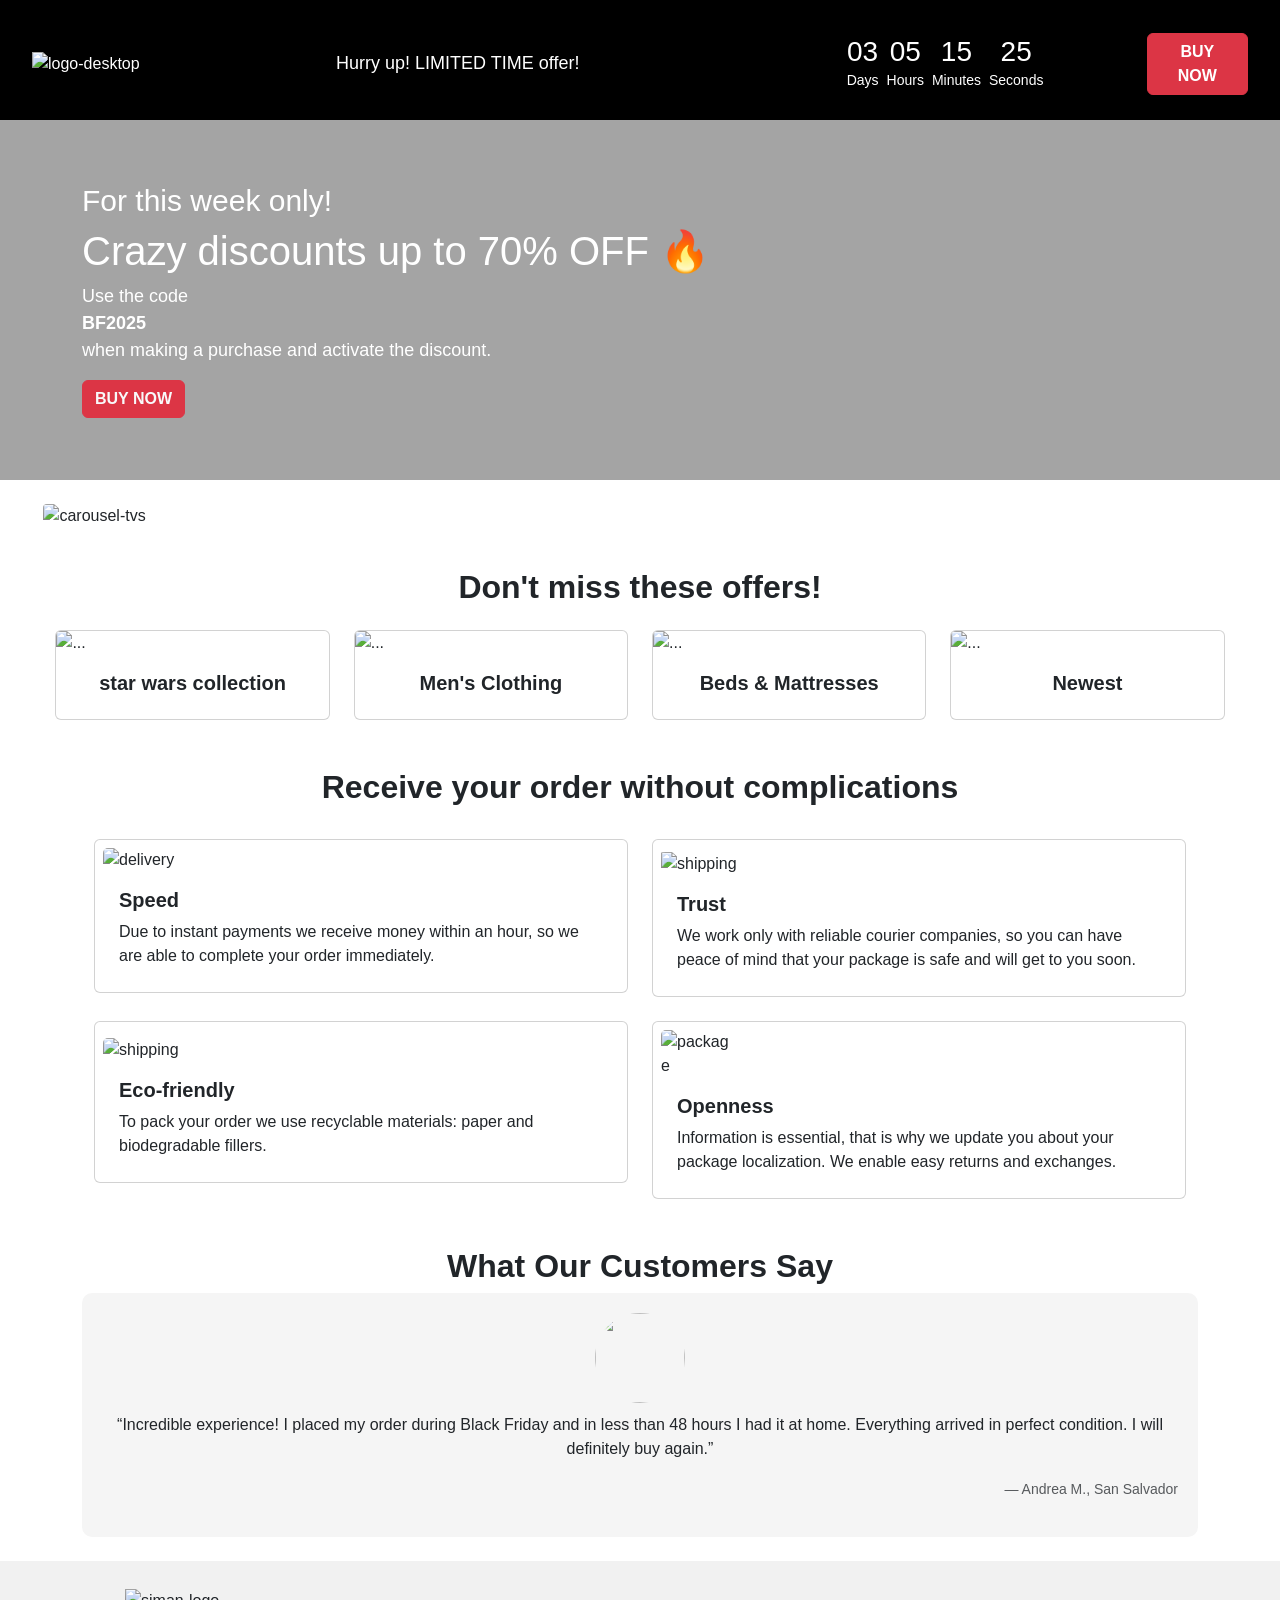
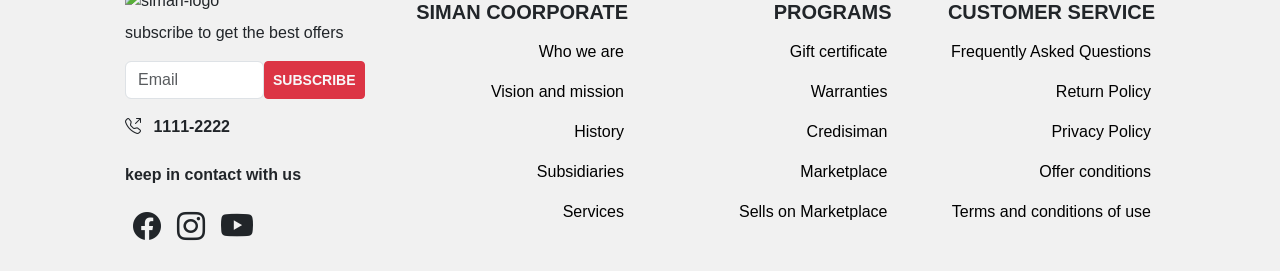
==== index.html @ e0611fde "pagina principal" ====
<!DOCTYPE html>
<html lang="en">

<head>
    <meta charset="UTF-8">
    <meta name="viewport" content="width=device-width, initial-scale=1.0">
    <!-- bootstrap -->
    <link href="https://cdn.jsdelivr.net/npm/bootstrap@5.3.5/dist/css/bootstrap.min.css" rel="stylesheet"
        integrity="sha384-SgOJa3DmI69IUzQ2PVdRZhwQ+dy64/BUtbMJw1MZ8t5HZApcHrRKUc4W0kG879m7" crossorigin="anonymous">
    <!-- my css -->
    <link rel="stylesheet" href="./styles/main.css">

    <!-- icons -->
    <link rel="stylesheet" href="https://cdn.jsdelivr.net/npm/bootstrap-icons@1.10.5/font/bootstrap-icons.css">
    <title>Siman</title>

    <!-- favicon -->
    <link rel="shortcut icon"
        href="https://simanguatemala.vtexassets.com/assets/vtex.file-manager-graphql/images/2375d2b0-a2b3-4b25-a170-7aece2678633___c0e8cd3ea762f9db4b2bd7751174f7fa.svg"
        type="image/x-icon">
</head>

<body>

    <header>
        <nav class="navbar navbar-expand-lg bg-black" style="height: 120px;">
            <div class=" d-flex flex-column flex-md-row justify-content-between w-100 px-2">

                <div class="d-flex justify-content-between px-1 logo  d-lg-none">

                    </figure>
                        <img
                        src="https://simanguatemala.vtexassets.com/assets/vtex.file-manager-graphql/images/2375d2b0-a2b3-4b25-a170-7aece2678633___c0e8cd3ea762f9db4b2bd7751174f7fa.svg"
                        alt="siman-logo" class="img-fluid" style="max-width: 40px;" />

                    </figure>

                    <div class="d-flex text-center text-white d-md-none">
                        <h3 class="fs-3 m-0">03 <span class="timerText d-block m-1">Days</span></h3>
                        <h3 class="fs-3 m-0">05 <span class="timerText d-block m-1">Hours</span></h3>
                        <h3 class="fs-3 m-0">15 <span class="timerText d-block m-1">Minutes</span></h3>
                        <h3 class="fs-3 m-0">25 <span class="timerText d-block m-1">Seconds</span></h3>
                    </div>

                </div>

                <div class="text-white d-flex justify-content-between align-items-center  px-1 px-lg-4 mt-2 w-100">
                    <figure class="m-0 d-none d-lg-flex col-lg-3">
                        <img class="d-none d-md-block"
                            src="https://simanguatemala.vtexassets.com/assets/vtex.file-manager-graphql/images/c151d70c-7b00-42c3-a882-f98269ffe7f4___5846d44646cb98de410f65258cc00608.png"
                            alt="logo-desktop" class="img-fluid" />
                    </figure>
                    <h3 class="subparagraph m-0 col-lg-5 py-1">Hurry up! LIMITED TIME offer!</h3>
                    <div class="text-center text-white d-none d-md-flex col-lg-3">
                        <h3 class="fs-3 m-0">03 <span class="timerText d-block m-1">Days</span></h3>
                        <h3 class="fs-3 m-0">05 <span class="timerText d-block m-1">Hours</span></h3>
                        <h3 class="fs-3 m-0">15 <span class="timerText d-block m-1">Minutes</span></h3>
                        <h3 class="fs-3 m-0">25 <span class="timerText d-block m-1">Seconds</span></h3>
                    </div>
                    <button class="btn btn-danger col-lg-1 fw-semibold">BUY NOW</button>
                </div>

            </div>

        </nav>
    </header>

    <main class="w-100">

        <!-- HERO-->
        <section class="banner-hero">

            <!-- opacidad de la img de fondo -->
            <div
                class="lamina text-white text-center text-md-start d-flex flex-column justify-content-center align-items-md-start align-items-center">
                <div class="container">
                    <h3 class="subtitle">For this week only!</h3>
                    <h2 class="title">Crazy discounts up to 70% OFF 🔥</h2>
                    <p class="paragraph">Use the code <strong class="d-block">BF2025</strong> when making a purchase and
                        activate the discount.</p>
                    <button class="btn btn-danger text-light fw-bold">BUY NOW</button>
                </div>
            </div>
        </section>

        <!-- carusel-->
        <section class="container-fluid mx-auto my-4 ">
            <div id="carouselExampleSlidesOnly" class="carousel carousel-container mx-auto" data-bs-ride="carousel">
                <div class="carousel-inner">

                    <div class="carousel-item active">
                        <img src="https://siman.vtexassets.com/assets/vtex.file-manager-graphql/images/6f7001d1-128c-4ab1-9ff2-ef547329f4e7___56264598fd216ab761a9d18d8c3f5a6c.jpg"
                            class=" d-block w-100 rounded-1 slider" alt="carousel-tvs">
                    </div>

                    <div class="carousel-item">
                        <img src="https://siman.vtexassets.com/assets/vtex.file-manager-graphql/images/10d3866e-780d-4ff4-9b44-32d7856db3ae___f305068f419e68d289090543e8f58491.jpg"
                            class=" d-block w-100 rounded-1 slider" alt="...">
                    </div>

                    <div class="carousel-item">
                        <img src="https://siman.vtexassets.com/assets/vtex.file-manager-graphql/images/edbb22e2-846d-451b-b37d-32501461c426___fb25026bf1b5ef77dd67f1fc017c4de9.jpg"
                            class=" d-block w-100 rounded-1 slider" alt="carousel-shopping">
                    </div>

                    <div class="carousel-item">
                        <img src="https://siman.vtexassets.com/assets/vtex.file-manager-graphql/images/4b75fe16-61e9-479e-aab6-c6a4507075b6___f74003b391074f9dd57bf26e7749eea3.jpg"
                            class=" d-block w-100 rounded-1 slider" alt="carousel-technology">
                    </div>

                    <div class="carousel-item">
                        <img src="https://siman.vtexassets.com/assets/vtex.file-manager-graphql/images/e92a4690-eecb-4d82-93f4-673f817ba41b___4211794817fa75a962bf7804fd8b048a.jpg"
                            class=" d-block w-100 rounded-1 slider" alt="carousel-shopping-mom">

                    </div>
                </div>
            </div>
        </section>

        <!-- OFFERS-->
        <section class="container-fluid my-4">
            <h2 class="fw-bold text-center px-lg-5 px-2 py-3">Don't miss these offers!</h2>

            <div class="carousel-container mx-auto row row-cols-1 row-cols-md-3 g-4">
                <div class="col-lg-3">
                    <div class="card h-100">
                      <img src="https://siman.vtexassets.com/assets/vtex.file-manager-graphql/images/a5896a5b-a646-4508-abb0-cfd1aef39f34___0626224685376d27051ca7a3bee8a0e3.jpg" class="card-img-top img-fluid" alt="...">
                      <div class="card-body">
                        <h5 class="card-title fw-bold text-center">star wars collection</h5>
                      </div>
                    </div>
                  </div>
                  <div class="col-lg-3">
                    <div class="card h-100">
                      <img src="https://siman.vtexassets.com/assets/vtex.file-manager-graphql/images/72e131b5-3e9c-4866-bfa4-a7da89e3225e___5820b19063c8df9c1450b0782ba9af15.jpg" class="card-img-top img-fluid" alt="...">
                      <div class="card-body">
                        <h5 class="card-title fw-bold text-center">Men's Clothing</h5>
                      </div>
                    </div>
                  </div>
                  <div class="col-lg-3">
                    <div class="card h-100">
                      <img src="https://siman.vtexassets.com/assets/vtex.file-manager-graphql/images/a4f73723-9407-4871-9941-9624b94eb8b2___e03c885f6e05a04b9e3608270b5a87d6.jpg" class="card-img-top img-fluid" alt="...">
                      <div class="card-body">
                        <h5 class="card-title fw-bold text-center ">Beds & Mattresses</h5>
                      </div>
                    </div>
                  </div>
                  <div class="col-lg-3">
                    <div class="card h-100">
                      <img src="https://siman.vtexassets.com/assets/vtex.file-manager-graphql/images/61fa0b80-9a04-483b-a88e-e873e9d929a5___f060fc1db411041b779e2f3b0fcc8e10.jpg" class="card-img-top img-fluid" alt="...">
                      <div class="card-body">
                        <h5 class="card-title fw-bold text-center">Newest</h5>
                      </div>
                    </div>
                  </div>
            </div>
            

        </section>

        <!-- DELIVERY & CUSTOMERS (pendiente del texto)-->
        <section class="container-fluid my-5">
            <h2 class="px-lg-5 px-3 text-center  fw-bold">Receive your order without complications</h2>
            <div class="container mx-auto row row-cols-1 row-cols-md-2 g-4 mt-2">
                <div class="col-lg-6">
                  <div class="card p-2">
                    <img src="https://cdn-icons-png.flaticon.com/512/5952/5952766.png" class="card-img-top img-fluid" alt="delivery" style="max-width: 107px;">
                    <div class="card-body">
                      <h5 class="card-title fw-bold">Speed</h5>
                      <p class="card-text">Due to instant payments we receive money within an hour, so we are able to complete your order immediately.</p>
                    </div>
                  </div>
                </div>
                <div class="col-lg-6">
                  <div class="card p-2">
                    <img src="https://cdn-icons-png.flaticon.com/256/4586/4586091.png" class="card-img-top img-fluid pt-1" alt="shipping" style="max-width: 80px;">
                    <div class="card-body">
                      <h5 class="card-title fw-bold">Trust</h5>
                      <p class="card-text">We work only with reliable courier companies, so you can have peace of mind that your package is safe and will get to you soon.</p>
                    </div>
                  </div>
                </div>
                <div class="col-lg-6">
                  <div class="card p-2">
                    <img src="https://cdn-icons-png.flaticon.com/512/3566/3566778.png" class="card-img-top img-fluid mt-2" alt="shipping" style="max-width: 90px;">
                    <div class="card-body">
                      <h5 class="card-title fw-bold">Eco-friendly</h5>
                      <p class="card-text">To pack your order we use recyclable materials: paper and biodegradable fillers.</p>
                    </div>
                  </div>
                </div>
                <div class="col-lg-6">
                  <div class="card p-2">
                    <img src="https://cdn-icons-png.flaticon.com/512/11744/11744180.png" class="card-img-top img-fluid" alt="package" style="max-width: 75px;">
                    <div class="card-body">
                      <h5 class="card-title fw-bold">Openness</h5>
                      <p class="card-text">Information is essential, that is why we update you about your package localization. We enable easy returns and exchanges.</p>
                    </div>
                  </div>
                </div>
              </div>
        </section>

        <!-- CUSTOMERS' OPINIONS -->
        <section class="container-fluid my-4">
            <h2 class="fw-bold text-center">
                What Our Customers Say 
            </h2>
            <article class="container">
                <div class="customer">
                    <img src="https://plus.unsplash.com/premium_photo-1690407617542-2f210cf20d7e?q=80&w=987&auto=format&fit=crop&ixlib=rb-4.0.3&ixid=M3wxMjA3fDB8MHxwaG90by1wYWdlfHx8fGVufDB8fHx8fA%3D%3D" alt="" class="img-fluid customer__img rounded-circle">
                    <p>“Incredible experience! I placed my order during Black Friday and in less than 48 hours I had it at home. Everything arrived in perfect condition. I will definitely buy again.”</p>
                    <p class="text-end "><small class="text-body-secondary">— Andrea M., San Salvador</small></p>
                </div>
            </article>
        </section>
        
    </main>

    <footer class="footer">

        <div class="footer__container row">

            <!-- logo - form - redes - apps -->
            
            <article class="col-md-12 col-lg-3 d-flex flex-column align-items-lg-start align-items-center ">
    
                <img src="https://praderaconcepcion.com/wp-content/uploads/2022/08/LOGO-SIMAN.png" alt="siman-logo" class="img-fluid my-2" style="max-width: 140px;">
    
                <p>subscribe to get the best offers</p>
    
                <form class="d-flex justify-content-center  mb-2">
                    <input type="email" class="form-control text-black" placeholder="Email" aria-label="Recipient's username" aria-describedby="button-addon2">
                    <button class="btn btn-danger btn-sm text-light fw-bold" type="button" id="button-addon2">SUBSCRIBE</button>
                </form>
    
                <span class="text-center text-lg-start fw-bold my-2"><i class="bi bi-telephone-outbound pe-2"></i> 1111-2222</span>
    
                <p class="text-center text-lg-start fw-bold mt-3">keep in contact with us</p>
    
                <!-- redes -->
                <div class=" d-flex justify-content-center justify-content-lg-start align-items-center px-2 gap-3">
                  <i class="bi bi-facebook fs-3"></i>
                  <i class="bi bi-instagram fs-3"></i>
                  <i class="bi bi-youtube fs-2"></i>
                </div>
    
            </article>
    
            <!-- siman coorporativo -->
            <article class="col-md-4 col-lg-3 d-flex justify-content-center flex-md-column align-items-lg-end my-2">
    
                <h5 class="fw-bold py-2 d-none d-md-block">SIMAN COORPORATE</h5>
    
                <p class="px-1"><a href="#" class="footer__links d-none d-md-block">Who we are</a></p>
                <p class="px-1"><a href="#" class="footer__links d-none d-md-block">Vision and mission</a></p>
                <p class="px-1"><a href="#" class="footer__links d-none d-md-block">History</a></p>
                <p class="px-1"><a href="#" class="footer__links d-none d-md-block">Subsidiaries</a></p>
                <p class="px-1"><a href="#" class="footer__links d-none d-md-block">Services</a></p>


                <div class="dropdown d-md-none">
                  <button class="btn btn-secondary dropdown-toggle" type="button" data-bs-toggle="dropdown" aria-expanded="false">
                    SIMAN COORPORATE
                  </button>
                  <ul class="dropdown-menu">
                    <li><a href="#" class="dropdown-item footer__links">Who we are</a></li>
                    <li><a href="#" class="dropdown-item footer__links">Vision and mission</a></li>
                    <li><a href="#" class="dropdown-item footer__links">History</a></li>
                    <li><a href="#" class="dropdown-item footer__links">Subsidiaries</a></li>
                    <li><a href="#" class="dropdown-item footer__links">Services</a></li>
                  </ul>
                </div>
                
            </article>
    
            <!-- programas -->
            <article class="col-md-4 col-lg-3 d-flex justify-content-center flex-md-column align-items-lg-end my-2">
    
                <h5 class="fw-bold py-2 d-none d-md-block">PROGRAMS</h5>
    
                <p class="px-1"><a href="#" class="footer__links d-none d-md-block">Gift certificate</a></p>
                <p class="px-1"><a href="#" class="footer__links d-none d-md-block">Warranties</a></p>
                <p class="px-1"><a href="#" class="footer__links d-none d-md-block">Credisiman</a></p>
                <p class="px-1"><a href="#" class="footer__links d-none d-md-block">Marketplace</a></p>
                <p class="px-1"><a href="#" class="footer__links d-none d-md-block">Sells on Marketplace</a></p>

                <div class="dropdown d-md-none">
                  <button class="btn btn-secondary dropdown-toggle" type="button" data-bs-toggle="dropdown" aria-expanded="false">
                    PROGRAMS
                  </button>
                  <ul class="dropdown-menu">
                    <li><a href="#" class="dropdown-item footer__links">Gift certificate</a></li>
                    <li><a href="#" class="dropdown-item footer__links">Warranties</a></li>
                    <li><a href="#" class="dropdown-item footer__links">Credisiman</a></li>
                    <li><a href="#" class="dropdown-item footer__links">Marketplace</a></li>
                    <li><a href="#" class="dropdown-item footer__links">Sells on Marketplace</a></li>
                  </ul>
                </div>
    
            </article>
    
            <!-- servicio al cliente -->
            <article class="col-md-4 col-lg-3 d-flex justify-content-center flex-md-column align-items-lg-end my-2">
    
                <h5 class="fw-bold py-2 d-none d-md-block">CUSTOMER SERVICE</h5>
    
                <p class="px-1"><a href="#" class="footer__links d-none d-md-block">Frequently Asked Questions</a></p>
                <p class="px-1"><a href="#" class="footer__links d-none d-md-block">Return Policy</a></p>
                <p class="px-1"><a href="#" class="footer__links d-none d-md-block">Privacy Policy</a></p>
                <p class="px-1"><a href="#" class="footer__links d-none d-md-block">Offer conditions</a></p>
                <p class="px-1"><a href="#" class="footer__links d-none d-md-block">Terms and conditions of use</a></p>

                <div class="dropdown d-md-none">
                  <button class="btn btn-secondary dropdown-toggle" type="button" data-bs-toggle="dropdown" aria-expanded="false">
                    PROGRAMS
                  </button>
                  <ul class="dropdown-menu">
                    <li><a href="#" class="dropdown-item footer__links">Frequently Asked Questions</a></li>
                    <li><a href="#" class="dropdown-item footer__links">Return Policy</a></li>
                    <li><a href="#" class="dropdown-item footer__links">Privacy Policy</a></li>
                    <li><a href="#" class="dropdown-item footer__links">Offer conditions</a></li>
                    <li><a href="#" class="dropdown-item footer__links">Terms and conditions of use</a></li>
                  </ul>
                </div>

            </article>
    
            </div>

    </footer>

    <!-- script -->
    <script src=" https://cdn.jsdelivr.net/npm/bootstrap@5.3.5/dist/js/bootstrap.bundle.min.js" integrity="sha384-k6d4wzSIapyDyv1kpU366/PK5hCdSbCRGRCMv+eplOQJWyd1fbcAu9OCUj5zNLiq" crossorigin="anonymous"></script>
</body>

</html>
---- styles/main.css ----
body{
    font-family: "Poppins", sans-serif;
}


input::placeholder{
    color: black ;
}

.timerText{
    font-size: 12px;
}

.subparagraph{
    font-size: 14px;
}

.logo{
    width: 100%;
}

/* mdias for timer and subparagraph */
@media (min-width: 768px) {
    .timerText{
        font-size: 14px;
    }
    .subparagraph{
        font-size: 18px;
    }

    .logo{
        width: 60px;
    }

    .title{
        font-size: 40px;
    }
    .subtitle{
        font-size: 30px;
    }
    .paragraph{
        font-size: 18px;
    }


}

.discount{
    font-size: 30px;
    font-weight: bold;
}

.banner-hero{
    background-image: url('https://images.unsplash.com/photo-1525562723836-dca67a71d5f1?q=80&w=1974&auto=format&fit=crop&ixlib=rb-4.0.3&ixid=M3wxMjA3fDB8MHxwaG90by1wYWdlfHx8fGVufDB8fHx8fA%3D%3D');
    height: 40vh;
    background-size: cover;
    background-position: center;
    background-repeat: no-repeat;
    width: 100%;
}

.lamina{
    width: 100%;
    height: 100%;
    background-color: rgba(0, 0, 0, 0.356);
}

.slider{
    height: 180px;
}

.carousel-container{
    width: 95%;
}

@media (min-width: 768px) {
    .slider{
        height: auto;
    }
    .footer{
        padding: 40px;
    }
}


/* customer */
.customer{
    background-color: #f5f5f5;
    padding: 20px;
    text-align: center;
    border-radius: 10px;
    position: relative;
}

.customer__img{
    width: 90px;
    height: 90px;
    object-fit: cover;
    object-position: top;
    margin-bottom: 10px;
}

.footer{
    background-color: #F1F1F1;
    padding: 20px;
}

.footer__container{
    width: 85%;
    margin: 0 auto;
}

.footer__links{
    text-decoration: none;
    color: black;
}

.footer__links:hover{
    transition: ease-in-out 0.3s;
    text-decoration: underline;
    color: #932121;
}
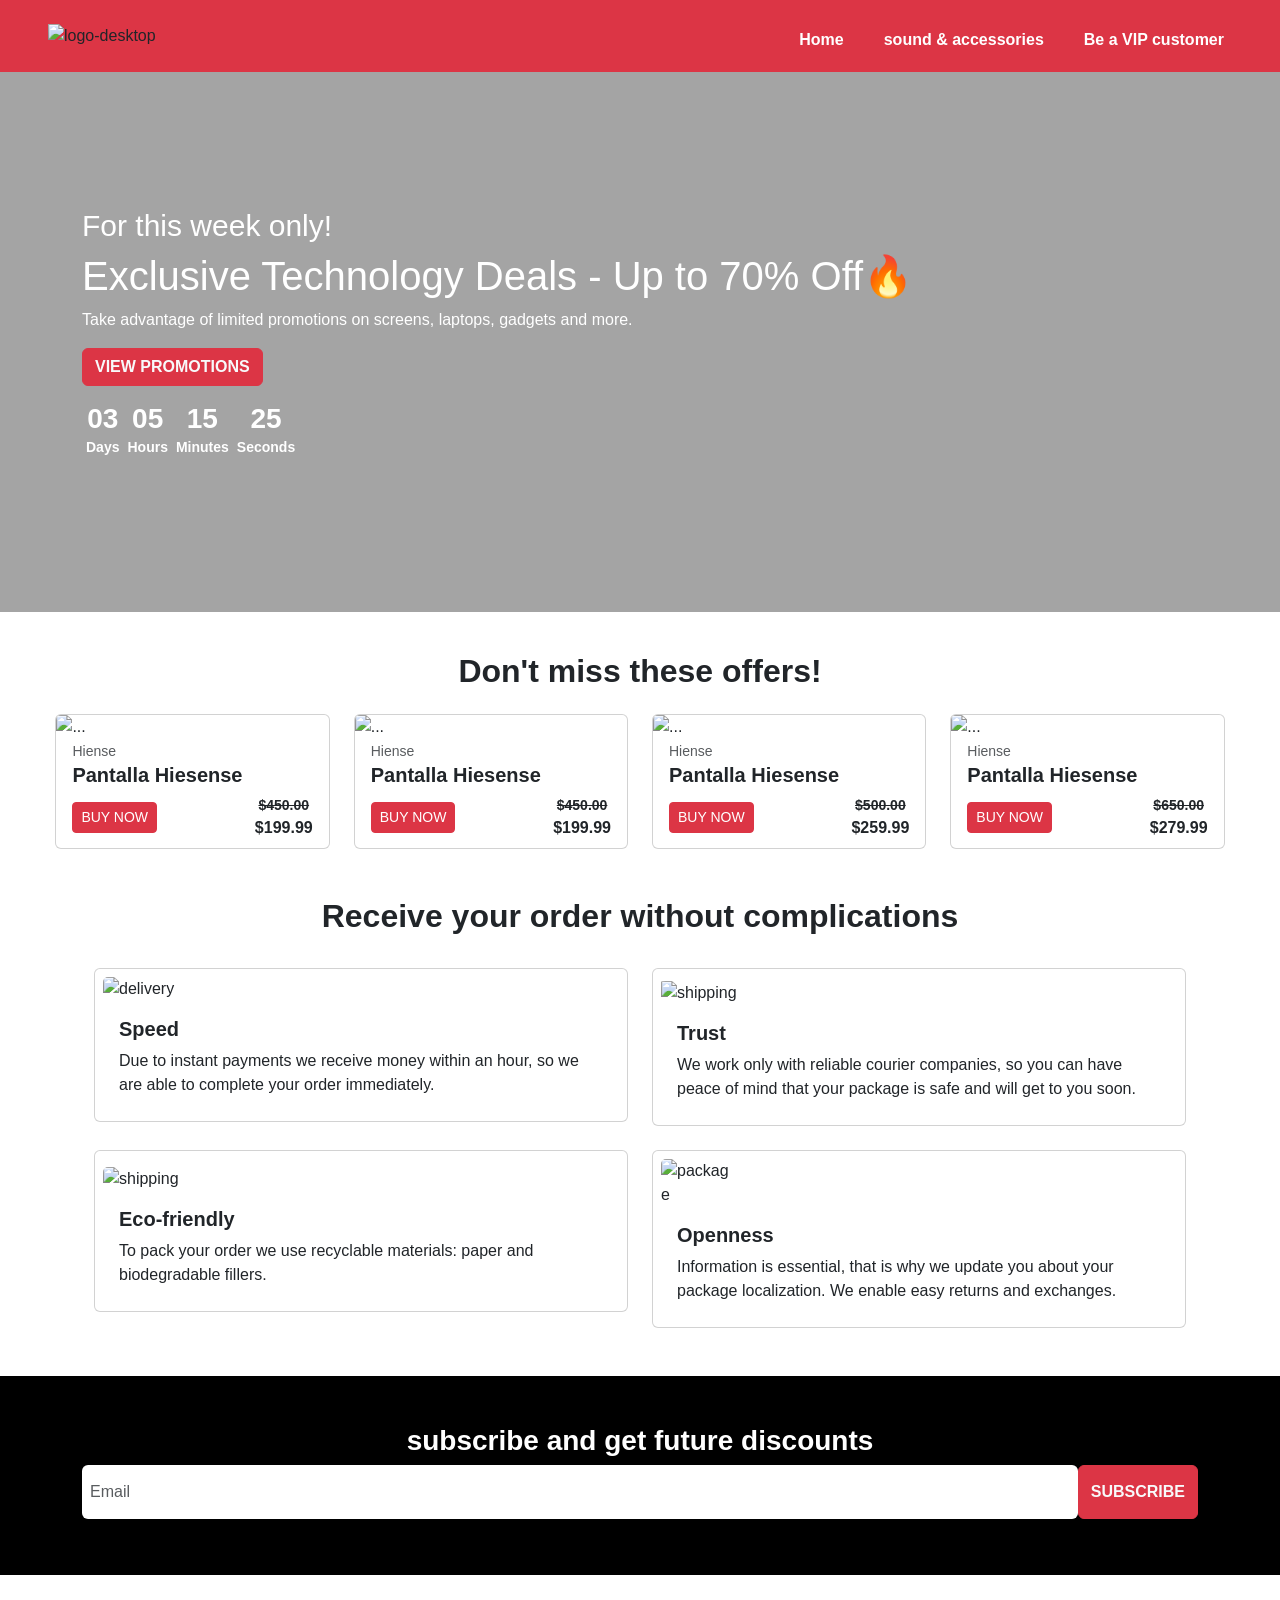
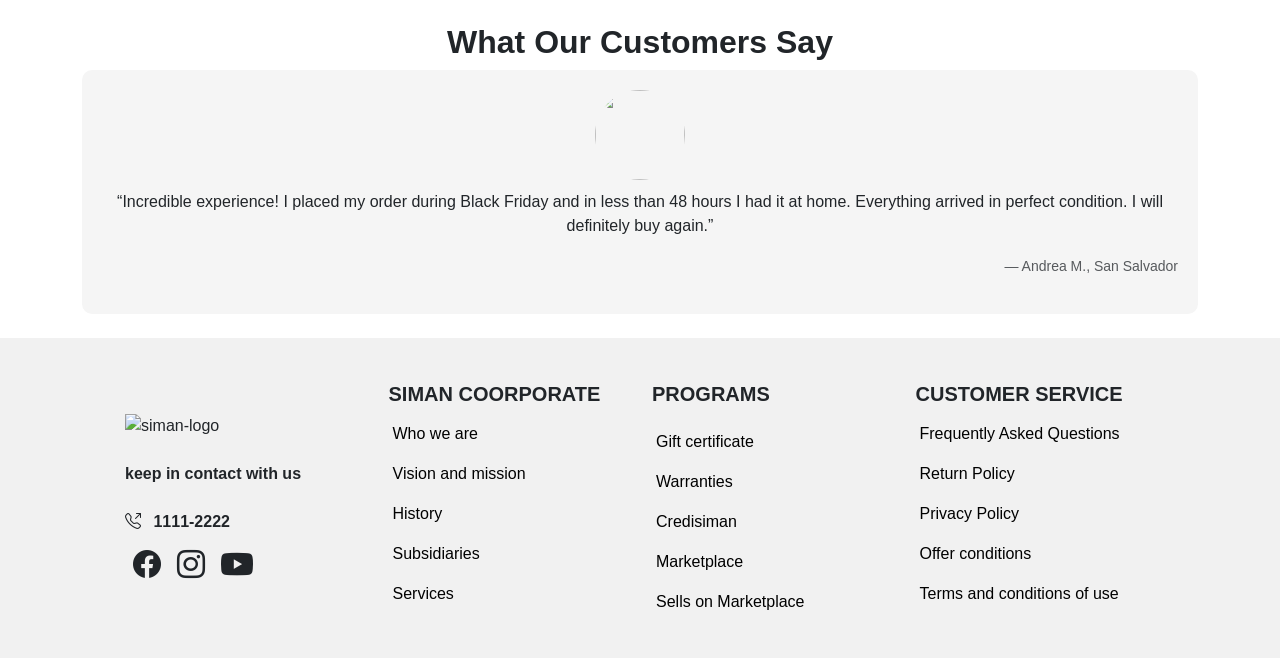
==== commit 38f75cf9: "pagina 3" ====
--- a/index.html
+++ b/index.html
@@ -23,137 +23,120 @@
 <body>
 
     <header>
-        <nav class="navbar navbar-expand-lg bg-black" style="height: 120px;">
-            <div class=" d-flex flex-column flex-md-row justify-content-between w-100 px-2">
-
-                <div class="d-flex justify-content-between px-1 logo  d-lg-none">
-
-                    </figure>
-                        <img
-                        src="https://simanguatemala.vtexassets.com/assets/vtex.file-manager-graphql/images/2375d2b0-a2b3-4b25-a170-7aece2678633___c0e8cd3ea762f9db4b2bd7751174f7fa.svg"
-                        alt="siman-logo" class="img-fluid" style="max-width: 40px;" />
-
-                    </figure>
-
-                    <div class="d-flex text-center text-white d-md-none">
-                        <h3 class="fs-3 m-0">03 <span class="timerText d-block m-1">Days</span></h3>
-                        <h3 class="fs-3 m-0">05 <span class="timerText d-block m-1">Hours</span></h3>
-                        <h3 class="fs-3 m-0">15 <span class="timerText d-block m-1">Minutes</span></h3>
-                        <h3 class="fs-3 m-0">25 <span class="timerText d-block m-1">Seconds</span></h3>
-                    </div>
-
-                </div>
-
-                <div class="text-white d-flex justify-content-between align-items-center  px-1 px-lg-4 mt-2 w-100">
-                    <figure class="m-0 d-none d-lg-flex col-lg-3">
-                        <img class="d-none d-md-block"
-                            src="https://simanguatemala.vtexassets.com/assets/vtex.file-manager-graphql/images/c151d70c-7b00-42c3-a882-f98269ffe7f4___5846d44646cb98de410f65258cc00608.png"
-                            alt="logo-desktop" class="img-fluid" />
-                    </figure>
-                    <h3 class="subparagraph m-0 col-lg-5 py-1">Hurry up! LIMITED TIME offer!</h3>
-                    <div class="text-center text-white d-none d-md-flex col-lg-3">
-                        <h3 class="fs-3 m-0">03 <span class="timerText d-block m-1">Days</span></h3>
-                        <h3 class="fs-3 m-0">05 <span class="timerText d-block m-1">Hours</span></h3>
-                        <h3 class="fs-3 m-0">15 <span class="timerText d-block m-1">Minutes</span></h3>
-                        <h3 class="fs-3 m-0">25 <span class="timerText d-block m-1">Seconds</span></h3>
-                    </div>
-                    <button class="btn btn-danger col-lg-1 fw-semibold">BUY NOW</button>
-                </div>
-
+        <nav class="navbar navbar-expand-lg bg-danger">
+          <div class="container-fluid px-2 px-lg-5 py-1">
+            <button class="navbar-toggler" type="button" data-bs-toggle="collapse" data-bs-target="#navbarSupportedContent" aria-controls="navbarSupportedContent" aria-expanded="false" aria-label="Toggle navigation" style="border: none;">
+              <span class="navbar-toggler-icon"></span>
+            </button>
+            </figure class="navbar-brand">
+              <img
+              src="https://simanguatemala.vtexassets.com/assets/vtex.file-manager-graphql/images/2375d2b0-a2b3-4b25-a170-7aece2678633___c0e8cd3ea762f9db4b2bd7751174f7fa.svg"
+              alt="siman-logo" class="img-fluid d-md-none" style="max-width: 40px;" />
+              <img class="d-none d-md-block"
+                    src="https://simanguatemala.vtexassets.com/assets/vtex.file-manager-graphql/images/c151d70c-7b00-42c3-a882-f98269ffe7f4___5846d44646cb98de410f65258cc00608.png"
+                    alt="logo-desktop" class="img-fluid" />
+            </figure>
+            <div class="collapse navbar-collapse" id="navbarSupportedContent">
+              <ul class="navbar-nav mb-2 mb-lg-0 w-100 d-flex justify-content-center justify-content-lg-end gap-lg-4 mt-2">
+                <li class="nav-item">
+                  <a class="nav-link text-white fw-semibold" aria-current="page" href="index.html">Home</a>
+                </li>
+                <li class="nav-item">
+                  <a class="nav-link text-white fw-semibold" href="sonido-accesorios.html">sound & accessories</a>
+                </li>
+                <li class="nav-item dropdown">
+                  <a class="nav-link text-white fw-semibold" href="vip-customer.html">Be a VIP customer</a>
+                </li>
+              </ul>
             </div>
-
+          </div>
         </nav>
     </header>
 
     <main class="w-100">
 
         <!-- HERO-->
-        <section class="banner-hero">
+        <section class="banner-hero position-relative">
 
             <!-- opacidad de la img de fondo -->
-            <div
-                class="lamina text-white text-center text-md-start d-flex flex-column justify-content-center align-items-md-start align-items-center">
-                <div class="container">
+            <div class="lamina text-white text-center text-md-start d-flex flex-column justify-content-center align-items-md-start align-items-center">
+              <div class="container">
                     <h3 class="subtitle">For this week only!</h3>
-                    <h2 class="title">Crazy discounts up to 70% OFF 🔥</h2>
-                    <p class="paragraph">Use the code <strong class="d-block">BF2025</strong> when making a purchase and
-                        activate the discount.</p>
-                    <button class="btn btn-danger text-light fw-bold">BUY NOW</button>
+                    <h2 class="title">Exclusive Technology Deals - Up to 70% Off🔥</h2>
+                    <p class="paragraph">Take advantage of limited promotions on screens, laptops, gadgets and more.</p>
+                    <button class="btn btn-danger text-light fw-bold">VIEW PROMOTIONS</button>
+
+                    <div class="d-flex text-center justify-content-center justify-content-md-start text-white py-3">
+                      <h3 class="fs-3 fw-bold m-0">03 <span class="timerText d-block m-1">Days</span></h3>
+                      <h3 class="fs-3 fw-bold m-0">05 <span class="timerText d-block m-1">Hours</span></h3>
+                      <h3 class="fs-3 fw-bold m-0">15 <span class="timerText d-block m-1">Minutes</span></h3>
+                      <h3 class="fs-3 fw-bold m-0">25 <span class="timerText d-block m-1">Seconds</span></h3>
+                  </div>
                 </div>
             </div>
         </section>
-
-        <!-- carusel-->
-        <section class="container-fluid mx-auto my-4 ">
-            <div id="carouselExampleSlidesOnly" class="carousel carousel-container mx-auto" data-bs-ride="carousel">
-                <div class="carousel-inner">
-
-                    <div class="carousel-item active">
-                        <img src="https://siman.vtexassets.com/assets/vtex.file-manager-graphql/images/6f7001d1-128c-4ab1-9ff2-ef547329f4e7___56264598fd216ab761a9d18d8c3f5a6c.jpg"
-                            class=" d-block w-100 rounded-1 slider" alt="carousel-tvs">
-                    </div>
-
-                    <div class="carousel-item">
-                        <img src="https://siman.vtexassets.com/assets/vtex.file-manager-graphql/images/10d3866e-780d-4ff4-9b44-32d7856db3ae___f305068f419e68d289090543e8f58491.jpg"
-                            class=" d-block w-100 rounded-1 slider" alt="...">
-                    </div>
-
-                    <div class="carousel-item">
-                        <img src="https://siman.vtexassets.com/assets/vtex.file-manager-graphql/images/edbb22e2-846d-451b-b37d-32501461c426___fb25026bf1b5ef77dd67f1fc017c4de9.jpg"
-                            class=" d-block w-100 rounded-1 slider" alt="carousel-shopping">
-                    </div>
-
-                    <div class="carousel-item">
-                        <img src="https://siman.vtexassets.com/assets/vtex.file-manager-graphql/images/4b75fe16-61e9-479e-aab6-c6a4507075b6___f74003b391074f9dd57bf26e7749eea3.jpg"
-                            class=" d-block w-100 rounded-1 slider" alt="carousel-technology">
-                    </div>
-
-                    <div class="carousel-item">
-                        <img src="https://siman.vtexassets.com/assets/vtex.file-manager-graphql/images/e92a4690-eecb-4d82-93f4-673f817ba41b___4211794817fa75a962bf7804fd8b048a.jpg"
-                            class=" d-block w-100 rounded-1 slider" alt="carousel-shopping-mom">
-
-                    </div>
-                </div>
-            </div>
-        </section>
-
         <!-- OFFERS-->
         <section class="container-fluid my-4">
             <h2 class="fw-bold text-center px-lg-5 px-2 py-3">Don't miss these offers!</h2>
 
             <div class="carousel-container mx-auto row row-cols-1 row-cols-md-3 g-4">
-                <div class="col-lg-3">
-                    <div class="card h-100">
-                      <img src="https://siman.vtexassets.com/assets/vtex.file-manager-graphql/images/a5896a5b-a646-4508-abb0-cfd1aef39f34___0626224685376d27051ca7a3bee8a0e3.jpg" class="card-img-top img-fluid" alt="...">
-                      <div class="card-body">
-                        <h5 class="card-title fw-bold text-center">star wars collection</h5>
+          
+                  <article class="col-lg-3">
+                    <div class="card h-100 pb-lg-2">
+                      <img src="https://buketomnisportpweb.s3.us-east-2.amazonaws.com/products-images/v0KqhSgwSC1aarg5xuGEpfZgW1sYm62bH7V1YrhY.png" class="card-img-top img-fluid" alt="...">
+                      <div class="card-body py-0">
+                        <span><small class="text-body-secondary">Hiense</small></span>
+                        <h5 class="card-title fw-bold">Pantalla Hiesense</h5>
+                        <div class="d-flex justify-content-between align-items-center">
+                          <button class="btn btn-danger btn-sm">BUY NOW</button>
+                          <p class="card-text fw-semibold discount text-center"> <span class="text-decoration-line-through price d-block">$450.00</span> $199.99</p>
+                        </div>
                       </div>
                     </div>
-                  </div>
-                  <div class="col-lg-3">
-                    <div class="card h-100">
-                      <img src="https://siman.vtexassets.com/assets/vtex.file-manager-graphql/images/72e131b5-3e9c-4866-bfa4-a7da89e3225e___5820b19063c8df9c1450b0782ba9af15.jpg" class="card-img-top img-fluid" alt="...">
-                      <div class="card-body">
-                        <h5 class="card-title fw-bold text-center">Men's Clothing</h5>
+                  </article>
+
+
+                  <article class="col-lg-3">
+                    <div class="card h-100 pb-lg-2">
+                      <img src="https://buketomnisportpweb.s3.us-east-2.amazonaws.com/products-images/POaSQ0wNvfHHqUzS5aSZHLSanGkJOWHsuVyJquL0.png" class="card-img-top img-fluid" alt="...">
+                      <div class="card-body py-0">
+                        <span><small class="text-body-secondary">Hiense</small></span>
+                        <h5 class="card-title fw-bold">Pantalla Hiesense</h5>
+                        <div class="d-flex justify-content-between align-items-center">
+                          <button class="btn btn-danger btn-sm">BUY NOW</button>
+                          <p class="card-text fw-semibold discount text-center"> <span class="text-decoration-line-through price d-block">$450.00</span> $199.99</p>
+                        </div>
                       </div>
                     </div>
-                  </div>
-                  <div class="col-lg-3">
-                    <div class="card h-100">
-                      <img src="https://siman.vtexassets.com/assets/vtex.file-manager-graphql/images/a4f73723-9407-4871-9941-9624b94eb8b2___e03c885f6e05a04b9e3608270b5a87d6.jpg" class="card-img-top img-fluid" alt="...">
-                      <div class="card-body">
-                        <h5 class="card-title fw-bold text-center ">Beds & Mattresses</h5>
+                  </article>
+
+                  <article class="col-lg-3">
+                    <div class="card h-100 pb-lg-2">
+                      <img src="https://www.tecnofacil.com.gt/media/catalog/product/5/0/50qd6n.png" class="card-img-top img-fluid" alt="...">
+                      <div class="card-body py-0">
+                        <span><small class="text-body-secondary">Hiense</small></span>
+                        <h5 class="card-title fw-bold">Pantalla Hiesense</h5>
+                        <div class="d-flex justify-content-between align-items-center">
+                          <button class="btn btn-danger btn-sm">BUY NOW</button>
+                          <p class="card-text fw-semibold discount text-center"> <span class="text-decoration-line-through price d-block">$500.00</span> $259.99</p>
+                        </div>
                       </div>
                     </div>
-                  </div>
-                  <div class="col-lg-3">
-                    <div class="card h-100">
-                      <img src="https://siman.vtexassets.com/assets/vtex.file-manager-graphql/images/61fa0b80-9a04-483b-a88e-e873e9d929a5___f060fc1db411041b779e2f3b0fcc8e10.jpg" class="card-img-top img-fluid" alt="...">
-                      <div class="card-body">
-                        <h5 class="card-title fw-bold text-center">Newest</h5>
+                  </article>
+
+                  <article class="col-lg-3">
+                    <div class="card h-100 pb-lg-2">
+                      <img src="https://www.tecnofacil.com.gt/media/catalog/product/5/5/55u6n.png" class="card-img-top img-fluid" alt="...">
+                      <div class="card-body py-0">
+                        <span><small class="text-body-secondary">Hiense</small></span>
+                        <h5 class="card-title fw-bold">Pantalla Hiesense</h5>
+                        <div class="d-flex justify-content-between align-items-center">
+                          <button class="btn btn-danger btn-sm">BUY NOW</button>
+                          <p class="card-text fw-semibold discount text-center"> <span class="text-decoration-line-through price d-block">$650.00</span> $279.99</p>
+                        </div>
                       </div>
                     </div>
-                  </div>
+                  </article>
             </div>
             
 
@@ -202,6 +185,19 @@
               </div>
         </section>
 
+        <section class="container-fluid my-5 bg-black text-white text-center py-5">
+          <h3 class="fw-bold">subscribe and get future discounts </h3>
+
+          <div class="container">
+            <form class="d-flex justify-content-center  mb-2">
+              <input type="email" class="form-control input__text" placeholder="Email" aria-label="Recipient's username" aria-describedby="button-addon2">
+              <button class="btn btn-danger fw-bold text-light fw-bold" type="button" id="button-addon2">SUBSCRIBE</button>
+            </form>
+          </div>
+
+
+        </section>
+
         <!-- CUSTOMERS' OPINIONS -->
         <section class="container-fluid my-4">
             <h2 class="fw-bold text-center">
@@ -224,21 +220,15 @@
 
             <!-- logo - form - redes - apps -->
             
-            <article class="col-md-12 col-lg-3 d-flex flex-column align-items-lg-start align-items-center ">
+            <article class="col-md-12 col-lg-3 d-flex flex-column align-items-lg-start justify-content-center align-items-center ">
     
                 <img src="https://praderaconcepcion.com/wp-content/uploads/2022/08/LOGO-SIMAN.png" alt="siman-logo" class="img-fluid my-2" style="max-width: 140px;">
     
-                <p>subscribe to get the best offers</p>
-    
-                <form class="d-flex justify-content-center  mb-2">
-                    <input type="email" class="form-control text-black" placeholder="Email" aria-label="Recipient's username" aria-describedby="button-addon2">
-                    <button class="btn btn-danger btn-sm text-light fw-bold" type="button" id="button-addon2">SUBSCRIBE</button>
-                </form>
+                <p class="text-center text-lg-start fw-bold mt-3">keep in contact with us</p>
     
                 <span class="text-center text-lg-start fw-bold my-2"><i class="bi bi-telephone-outbound pe-2"></i> 1111-2222</span>
     
-                <p class="text-center text-lg-start fw-bold mt-3">keep in contact with us</p>
-    
+
                 <!-- redes -->
                 <div class=" d-flex justify-content-center justify-content-lg-start align-items-center px-2 gap-3">
                   <i class="bi bi-facebook fs-3"></i>
@@ -249,7 +239,7 @@
             </article>
     
             <!-- siman coorporativo -->
-            <article class="col-md-4 col-lg-3 d-flex justify-content-center flex-md-column align-items-lg-end my-2">
+            <article class="col-md-4 col-lg-3 d-flex justify-content-center flex-md-column align-items-lg-start my-2">
     
                 <h5 class="fw-bold py-2 d-none d-md-block">SIMAN COORPORATE</h5>
     
@@ -276,9 +266,9 @@
             </article>
     
             <!-- programas -->
-            <article class="col-md-4 col-lg-3 d-flex justify-content-center flex-md-column align-items-lg-end my-2">
-    
-                <h5 class="fw-bold py-2 d-none d-md-block">PROGRAMS</h5>
+            <article class="col-md-4 col-lg-3 d-flex justify-content-center flex-md-column align-items-lg-start my-2">
+    
+                <h5 class="fw-bold py-3 d-none d-md-block">PROGRAMS</h5>
     
                 <p class="px-1"><a href="#" class="footer__links d-none d-md-block">Gift certificate</a></p>
                 <p class="px-1"><a href="#" class="footer__links d-none d-md-block">Warranties</a></p>
@@ -302,7 +292,7 @@
             </article>
     
             <!-- servicio al cliente -->
-            <article class="col-md-4 col-lg-3 d-flex justify-content-center flex-md-column align-items-lg-end my-2">
+            <article class="col-md-4 col-lg-3 d-flex justify-content-center flex-md-column align-items-lg-start my-2">
     
                 <h5 class="fw-bold py-2 d-none d-md-block">CUSTOMER SERVICE</h5>
     
--- a/styles/main.css
+++ b/styles/main.css
@@ -13,10 +13,6 @@
     font-size: 12px;
 }
 
-.subparagraph{
-    font-size: 14px;
-}
-
 .logo{
     width: 100%;
 }
@@ -25,9 +21,6 @@
 @media (min-width: 768px) {
     .timerText{
         font-size: 14px;
-    }
-    .subparagraph{
-        font-size: 18px;
     }
 
     .logo{
@@ -40,10 +33,15 @@
     .subtitle{
         font-size: 30px;
     }
-    .paragraph{
-        font-size: 18px;
+
+    /*  */
+
+    .slider{
+        height: auto;
     }
-
+    .footer{
+        padding: 40px;
+    }
 
 }
 
@@ -53,11 +51,10 @@
 }
 
 .banner-hero{
-    background-image: url('https://images.unsplash.com/photo-1525562723836-dca67a71d5f1?q=80&w=1974&auto=format&fit=crop&ixlib=rb-4.0.3&ixid=M3wxMjA3fDB8MHxwaG90by1wYWdlfHx8fGVufDB8fHx8fA%3D%3D');
-    height: 40vh;
+    background-image: url('https://images.unsplash.com/photo-1650091507687-5ea34d80e674?q=80&w=1932&auto=format&fit=crop&ixlib=rb-4.0.3&ixid=M3wxMjA3fDB8MHxwaG90by1wYWdlfHx8fGVufDB8fHx8fA%3D%3D');
+    height: 60vh;
     background-size: cover;
     background-position: center;
-    background-repeat: no-repeat;
     width: 100%;
 }
 
@@ -75,15 +72,25 @@
     width: 95%;
 }
 
-@media (min-width: 768px) {
-    .slider{
-        height: auto;
-    }
-    .footer{
-        padding: 40px;
-    }
+.price{
+    font-size: 14px;
+    font-weight: semi-bold;
 }
 
+.discount{
+    font-size: 16px;
+    font-weight: semi-bold;
+    
+}
+
+.input__text{
+    padding: 15px 8px;
+    border: none;
+}
+
+.card__img{
+    max-width: 350px;
+}
 
 /* customer */
 .customer{
@@ -123,3 +130,36 @@
     color: #932121;
 }
 
+
+
+/* estilos para la pagina de sonido-accesorios.html */
+
+.banner-hero-sonido_accesorios{
+    background-image: url('https://cdn.computerhoy.com/sites/navi.axelspringer.es/public/media/image/2020/03/familia-viendo-disney-plus-1885289.jpg');
+    height: 60vh;
+    background-size: cover;
+    background-position: center;
+    width: 100%;
+}
+
+/* estilos para la pagina VIP */
+
+.banner-hero-vip{
+    background-image: url('https://res.cloudinary.com/dy6x06uoe/image/upload/v1746463217/6056393_pxxlm2.jpg');
+    height: 50vh;
+    background-size: cover;
+    /* background-position: 0% 30%; */
+    background-position: center;
+    width: 100%;
+}
+
+.VIP__offer{
+    background-color: #A83338;
+    position: absolute;
+    width: 60px;
+    height: 25px;
+    border-radius: 5px;
+    text-align: center;
+    right: 0;
+    font-size: 12px;
+}
